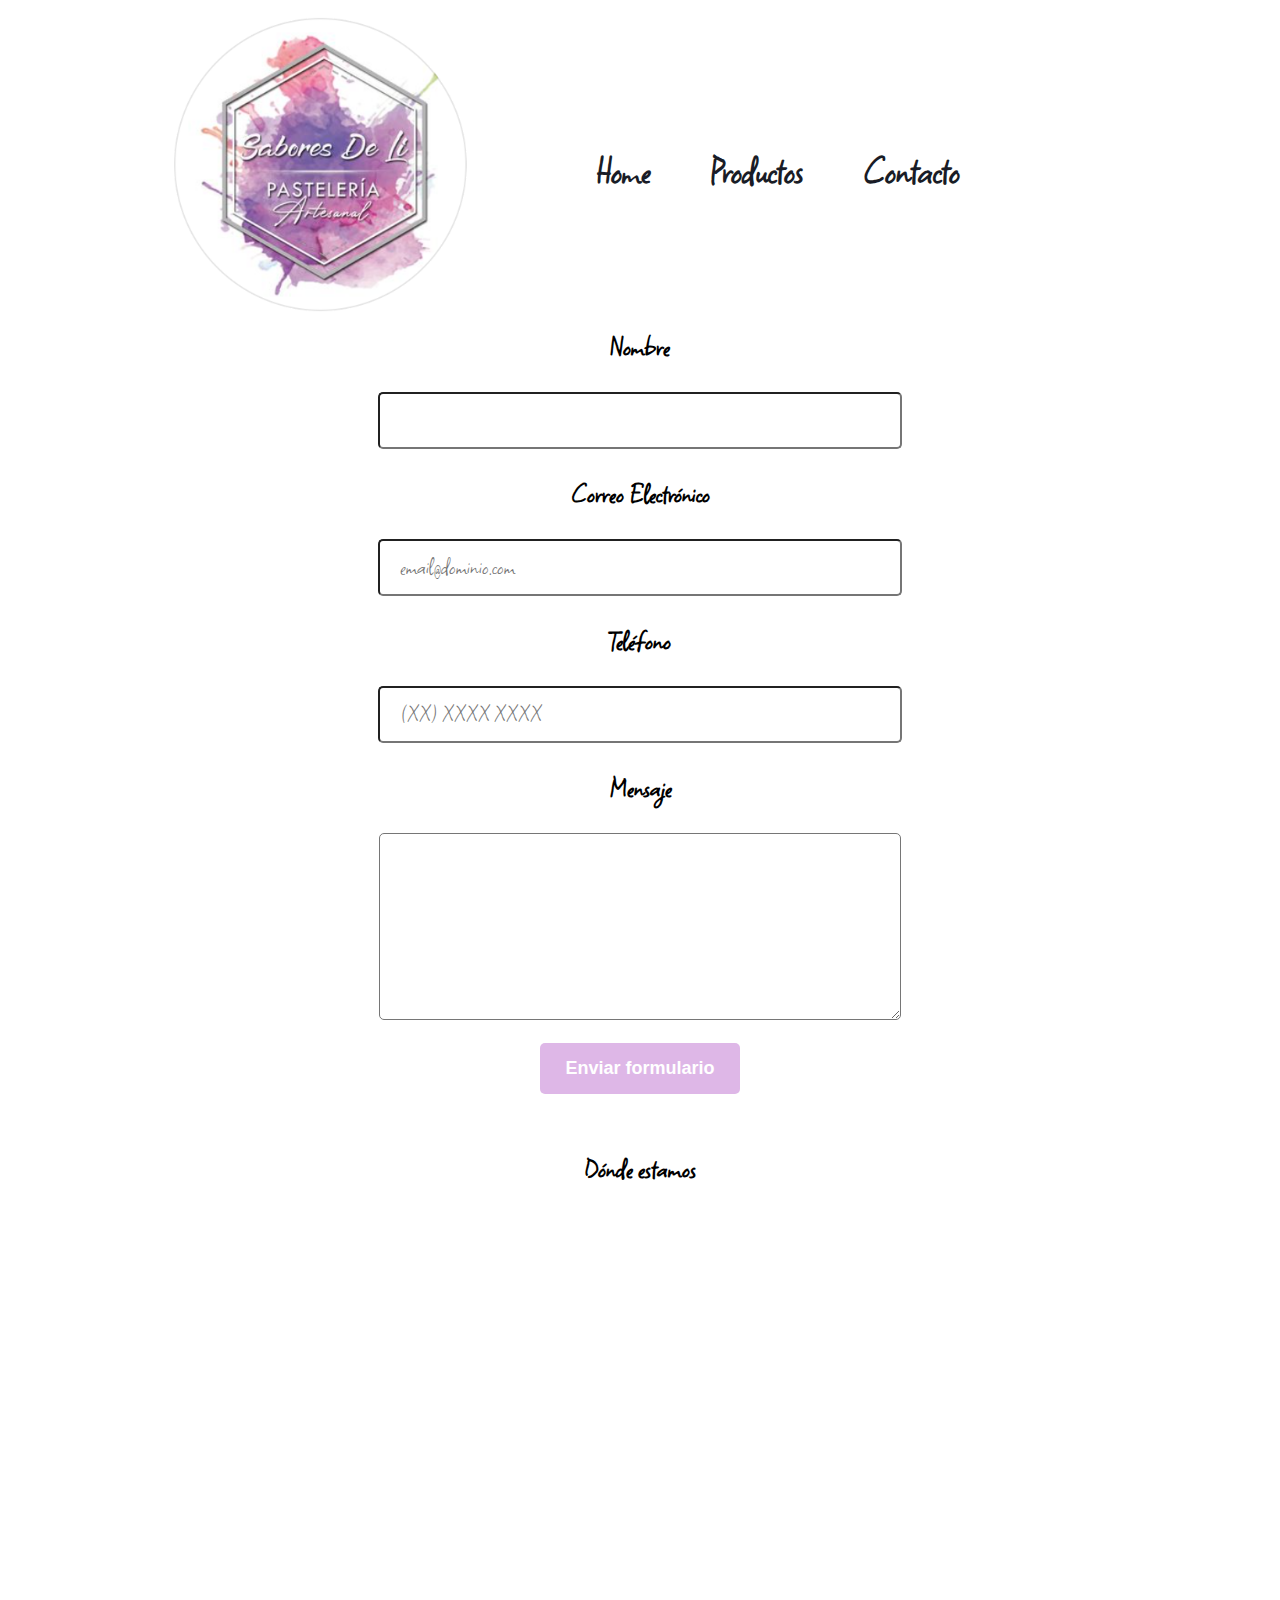
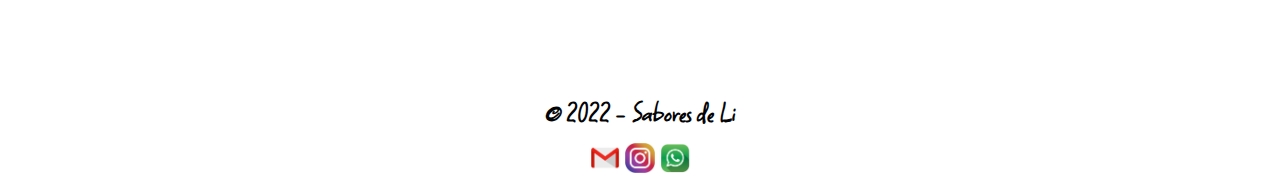
==== contacto.html @ b252bbd1 "Add files via upload" ====
<!DOCTYPE html>

<html lang="es">
    
    <head>
        <meta charset="UTF-8"> 
        <meta name="viewport" content="width=device-width, initial-scale=1.0">
        <title>Sabores de Li</title>
        <link rel="stylesheet" href="reset.css">
        <link rel="stylesheet" href="style.css">
        <link href="https://fonts.googleapis.com/css2?family=Grape+Nuts&family=Montserrat:wght@300&family=Open+Sans:ital,wght@1,300&family=Square+Peg&display=swap" rel="stylesheet">
    </head>

    <body>
        <div class="caja">
            <header>
                <h1><a href="index.html"><img class="logo" src="img/logo.png"></h1></a>
                    <nav class="menu">
                        <ul>
                            <li><a href="index.html">Home</a></li>
                            <li><a href="">Productos</a>
                                <ul>
                                    <li><a href="tortas.html">Tortas</a></li>
                                    <li><a href="desayunos.html">Desayunos</a></li>
                                    <li><a href="cupcakes.html">Cupcakes</a></li>
                                    <li><a href="shot.html">Shots</a></li>
                                </ul>
                            </li>
                            <li><a href="contacto.html">Contacto</a></li>
                        </ul>
                    </nav>
            </header>
        </div>
            
        <main>
                <form>
                    <label for="nombreapellido">Nombre</label>
                    <input type="text" id="nombreapellido" class="input-padron" required>
    
                    <label for="correoelectronico">Correo Electrónico</label>
                    <input type="email" id="correoelectronico" class="input-padron" required placeholder="email@dominio.com">
    
                    <label for="telefono">Teléfono</label>
                    <input type="tel" id="telefono" class="input-padron" required placeholder="(XX) XXXX XXXX">
    
                    <label for="mensaje">Mensaje</label>
                    <textarea cols="20" rows="5" id="mensaje" class="input-padron" required></textarea>
                    
                    <input type="submit" value="Enviar formulario" class="enviar">
                </form>    
                <div class="mapa">
                    <h3 class="donde-estamos">Dónde estamos</h3> 
                    <div class="mapa-contenido">
                        <iframe src="https://www.google.com/maps/embed?pb=!1m18!1m12!1m3!1d13141.381374740155!2d-58.53169441409883!3d-34.57012733595627!2m3!1f0!2f0!3f0!3m2!1i1024!2i768!4f13.1!3m3!1m2!1s0x95bcb70fad43eefd%3A0x64ab1b8f02996a12!2sVilla%20Maip%C3%BA%2C%20Provincia%20de%20Buenos%20Aires!5e0!3m2!1ses-419!2sar!4v1649441343007!5m2!1ses-419!2sar" width="600" height="450" style="border:0;" allowfullscreen="" loading="lazy" referrerpolicy="no-referrer-when-downgrade"></iframe>                   </div>
                    </div>
                </div>
                    
       </main>
            
        <footer>
            <p>© 2022 - Sabores de Li</p>
            <p class="iconos">
            <a href="mailto:magalimedone@gmail.com"><img class="foto-footer" src="img/mail.png" ></a>
            <a href="https://www.instagram.com/magalimedone"><img class="foto-footer" src="img/instagram.png"></a>
            <a href="out.html" target="_blank"><img class="foto-footer" src="img/what.png"></a>
            </p>
        </footer>   
    </body>
</html>
---- style.css ----
html {
    box-sizing:border-box;
}

body, header{
    display: block;
}

main {
    text-align: center;
}

body{
    background: #ffffff;
    width: 980px;
    margin:auto;
}

header {
    width: 100%;
}

.caja{
    position: relative;
    margin: 0 10px;
    width:100%;
}

.logo {
    width: 300px;
    margin: 10px 0 0 10px;
    border-color: #ffffff;

}

.menu {
    position: absolute;
    top:150px;
    right:150px;
}

.menu ul {
    display: flex;
    list-style: none;
}

.menu li{
    margin: 0 30px;
}

.menu ul a {
    display:block;
    font-weight: bold;
    text-decoration: none;
    color: #191C26;
    font-size: 42px;
    font-family: 'Square Peg', cursive;
    background-color: white;

}

.menu a:hover {
    color: #ac71a7;
    transition: 0.5s all;
    background-color: white;
}

.menu ul li ul {
    display: none;
    margin:0;
    position:absolute;
}

.menu ul li a:hover + ul, .menu ul li ul:hover {
    display: block;
}


@media only screen and (max-width: 600px) {
    .logo {
        margin: 10px 0 0 350px;
    }
    nav{
        position: static;
        font-family: 'Square Peg', cursive;
        text-align: center;
        margin-bottom: 30px;
    }
}

.productos-en-venta{ /* caja que me contiene todos los productos*/
    width: 100%;
    margin: 20px 0;
    text-align: center;
}

.foto-productos { /*estilo de las fotos incluidas en los productos*/
    width: 90% ;
    box-sizing: border-box;
    border: 2px solid #ffffff;
    border-radius: 20%;
    text-align: center;
    margin: 10px 0;
}

.productos li{
    display: inline-block;
    width: 430px;
    text-align: center;
    box-sizing: border-box;
    border: 2px solid #ffffff;
    border-radius: 10px;
    font-family: 'Square Peg', cursive;
    font-size:35px;
    margin: 10px;
}

.productos li:hover {
    opacity: 0.7;
    font-size:35px;
    width: 435px;
    transition: 0.4s;
}
.productos li:hover h2{
    font-size: 45px;
    opacity: 0.7;
}

/*tortas HTML */
.tortas {
    display: flex;
    width: 980px;
    height: 100%;
    flex-wrap: wrap;
    align-content: center;

}

.foto-tortas {
    width: 300px;
    box-sizing: border-box;
    border: 2px solid #ffffff;
    border-radius: 20%;
    text-align: center;
    margin: 10px;
}

.tortas div:hover {
    transform: scale(1.5);
    transition: 0.3s;
}

/*Formulario de contacto */

form{
    display: inline-block;
    width: 70%;
    text-align: center;
}

form label{
    display: block;
    font-size: 30px;
    margin: 10px;
    font-family: 'Square Peg', cursive;
    font-weight: bold;
}

.input-padron{
    margin: 20px;
    padding: 10px 20px;
    width: 70%;
    font-family: 'Square Peg', cursive;
    font-size: 25px;
    border-radius: 5px;
}

.enviar{
    width: 200px;
    padding: 15px 0;
    font-size: 18px;
    font-weight: bold;
    color:white;
    background: rgb(222, 183, 231);
    border:none;
    border-radius: 5px;
    transition: 1s all;
    cursor:pointer;
    text-align: center;

}

.enviar:hover{
    background: rgb(196, 75, 233);
    transform: scale(1.02);
    transform: skewX(20deg);
}

.mapa{
    display: block;
    font-family: 'Square Peg', cursive;
    border-radius: 5px;
    text-align: center;
    margin-top: 50px;
}

.donde-estamos{
    text-align: center;
    display: block;
    padding: 10px 0;
    font-size: 30px;
    font-family: 'Square Peg', cursive;
    font-weight: bold;

}

footer {
    color: #030405;
    text-align: center;
    bottom: 0;
    font-family: 'Square Peg', cursive;
    font-size: 30px;
    font-weight: bold;
    margin-top: 50px;
  }

.foto-footer{
    padding-top: 15px;
    width: 30px;
    font-size: 10px;
    text-align: center;

  }
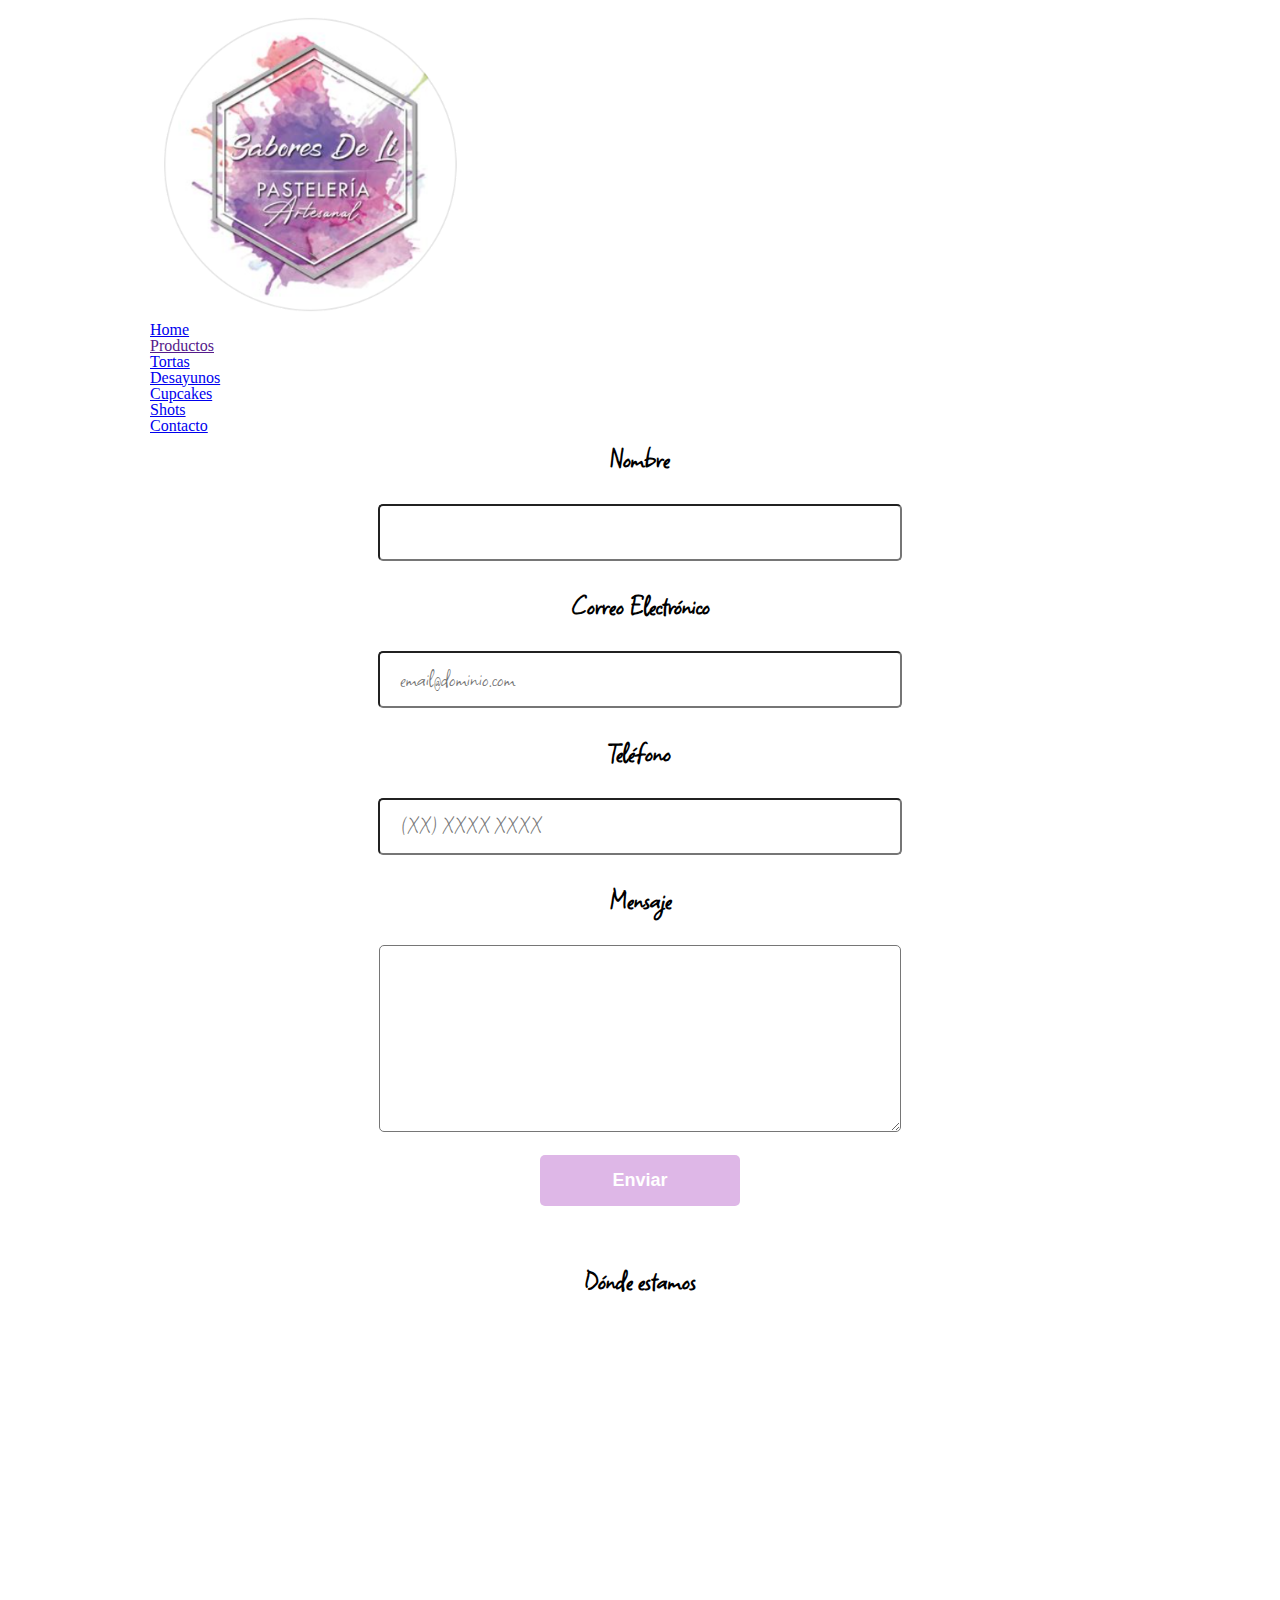
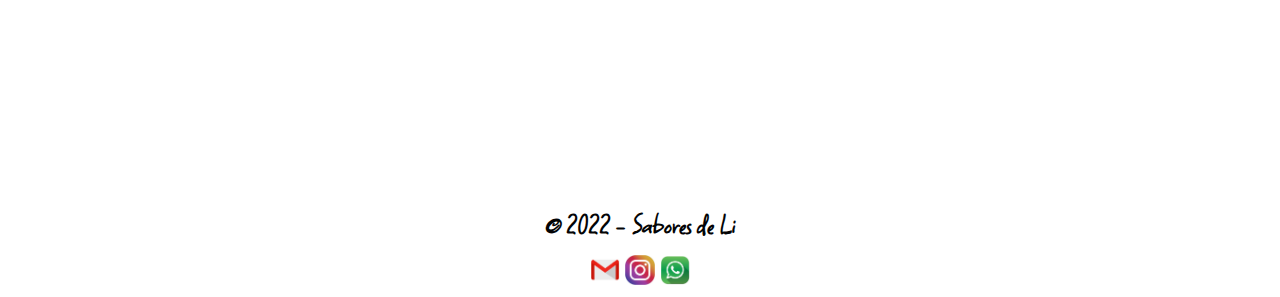
==== commit c576a9fd: "Update contacto.html" ====
--- a/contacto.html
+++ b/contacto.html
@@ -12,25 +12,21 @@
     </head>
 
     <body>
-        <div class="caja">
-            <header>
-                <h1><a href="index.html"><img class="logo" src="img/logo.png"></h1></a>
-                    <nav class="menu">
+        <nav>
+            <div><a href="index.html"><img class="logo" src="img/logo.png"></a></div>
+                <ul>
+                    <li><a href="index.html">Home</a></li>
+                    <li><a href="">Productos</a>
                         <ul>
-                            <li><a href="index.html">Home</a></li>
-                            <li><a href="">Productos</a>
-                                <ul>
-                                    <li><a href="tortas.html">Tortas</a></li>
-                                    <li><a href="desayunos.html">Desayunos</a></li>
-                                    <li><a href="cupcakes.html">Cupcakes</a></li>
-                                    <li><a href="shot.html">Shots</a></li>
-                                </ul>
-                            </li>
-                            <li><a href="contacto.html">Contacto</a></li>
+                            <li><a href="tortas.html">Tortas</a></li>
+                            <li><a href="desayunos.html">Desayunos</a></li>
+                            <li><a href="cupcakes.html">Cupcakes</a></li>
+                            <li><a href="shot.html">Shots</a></li>
                         </ul>
-                    </nav>
-            </header>
-        </div>
+                    </li>
+                    <li><a href="contacto.html">Contacto</a></li>
+                </ul>
+        </nav> 
             
         <main>
                 <form>
@@ -46,7 +42,7 @@
                     <label for="mensaje">Mensaje</label>
                     <textarea cols="20" rows="5" id="mensaje" class="input-padron" required></textarea>
                     
-                    <input type="submit" value="Enviar formulario" class="enviar">
+                    <input type="submit" value="Enviar" class="enviar">
                 </form>    
                 <div class="mapa">
                     <h3 class="donde-estamos">Dónde estamos</h3> 
@@ -66,4 +62,4 @@
             </p>
         </footer>   
     </body>
-</html>+</html>
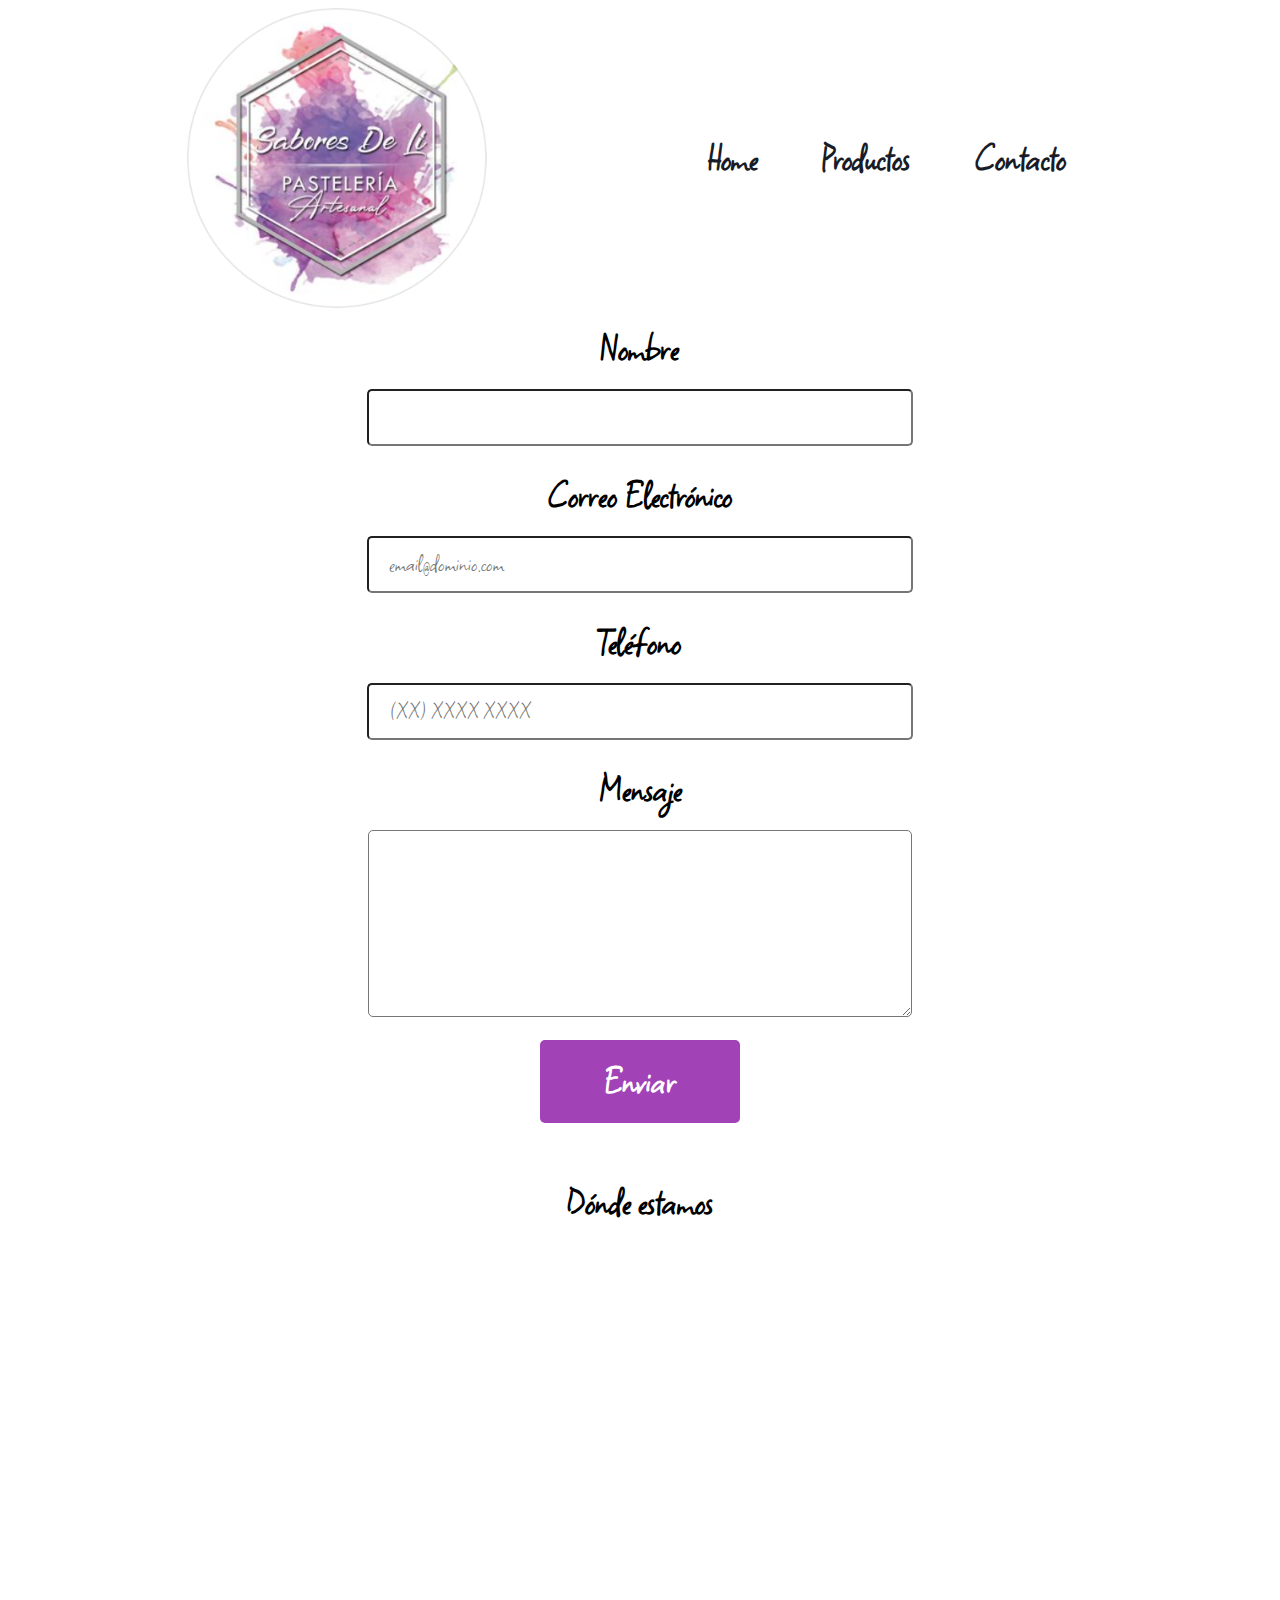
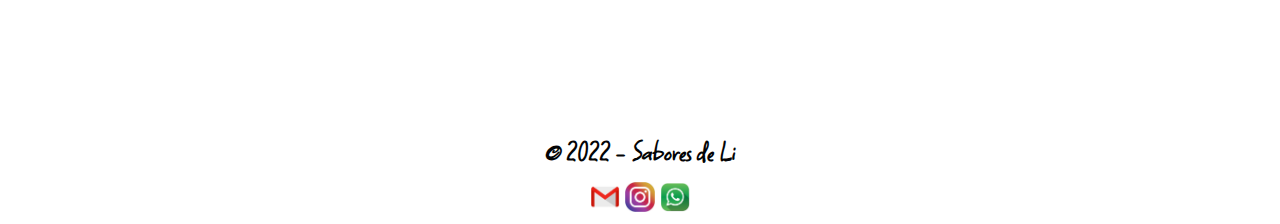
==== commit 321872dc: "Add files via upload" ====
--- a/contacto.html
+++ b/contacto.html
@@ -29,12 +29,12 @@
         </nav> 
             
         <main>
-                <form>
-                    <label for="nombreapellido">Nombre</label>
-                    <input type="text" id="nombreapellido" class="input-padron" required>
+                <form id="formulario">
+                    <label for="nombre">Nombre</label>
+                    <input type="text" id="nombre" class="input-padron" required>
     
-                    <label for="correoelectronico">Correo Electrónico</label>
-                    <input type="email" id="correoelectronico" class="input-padron" required placeholder="email@dominio.com">
+                    <label for="correo">Correo Electrónico</label>
+                    <input type="email" id="correo" class="input-padron" placeholder="email@dominio.com">
     
                     <label for="telefono">Teléfono</label>
                     <input type="tel" id="telefono" class="input-padron" required placeholder="(XX) XXXX XXXX">
@@ -42,7 +42,7 @@
                     <label for="mensaje">Mensaje</label>
                     <textarea cols="20" rows="5" id="mensaje" class="input-padron" required></textarea>
                     
-                    <input type="submit" value="Enviar" class="enviar">
+                    <input type="submit" value="Enviar" id="enviar">
                 </form>    
                 <div class="mapa">
                     <h3 class="donde-estamos">Dónde estamos</h3> 
@@ -61,5 +61,7 @@
             <a href="out.html" target="_blank"><img class="foto-footer" src="img/what.png"></a>
             </p>
         </footer>   
+
+        <script src="form.js"></script>
     </body>
-</html>
+</html>--- a/style.css
+++ b/style.css
@@ -12,85 +12,71 @@
 
 body{
     background: #ffffff;
-    width: 980px;
+    width: 80%;
     margin:auto;
 }
 
-header {
-    width: 100%;
-}
-
-.caja{
-    position: relative;
-    margin: 0 10px;
-    width:100%;
+nav{
+    display: flex;
+    flex-wrap: wrap;
+    justify-content: space-around;
 }
 
 .logo {
-    width: 300px;
-    margin: 10px 0 0 10px;
-    border-color: #ffffff;
-
-}
-
-.menu {
-    position: absolute;
-    top:150px;
-    right:150px;
-}
-
-.menu ul {
+    width:80%;
+}
+
+nav ul {
     display: flex;
-    list-style: none;
-}
-
-.menu li{
-    margin: 0 30px;
-}
-
-.menu ul a {
+    align-items: center;
+
+}
+
+nav li{
+    margin: 2rem;
+    text-align: center;
+}
+
+nav ul a {
     display:block;
     font-weight: bold;
     text-decoration: none;
     color: #191C26;
-    font-size: 42px;
+    font-size: 40px;
     font-family: 'Square Peg', cursive;
     background-color: white;
 
 }
 
-.menu a:hover {
+@media only screen and (max-width: 420px) {
+    nav ul a{
+        font-size: 40px;
+        text-align: center;
+    }
+
+}
+
+nav a:hover {
     color: #ac71a7;
     transition: 0.5s all;
     background-color: white;
 }
-
-.menu ul li ul {
+nav ul li ul {
     display: none;
     margin:0;
     position:absolute;
-}
-
-.menu ul li a:hover + ul, .menu ul li ul:hover {
-    display: block;
-}
-
-
-@media only screen and (max-width: 600px) {
-    .logo {
-        margin: 10px 0 0 350px;
-    }
-    nav{
-        position: static;
-        font-family: 'Square Peg', cursive;
-        text-align: center;
-        margin-bottom: 30px;
-    }
-}
+
+}
+
+nav ul li a:hover + ul, nav ul li ul:hover {
+    display: block;
+    background-color: white;
+}
+
 
 .productos-en-venta{ /* caja que me contiene todos los productos*/
     width: 100%;
-    margin: 20px 0;
+    margin: 10px 0;
     text-align: center;
 }
 
@@ -105,44 +91,35 @@
 
 .productos li{
     display: inline-block;
-    width: 430px;
     text-align: center;
     box-sizing: border-box;
     border: 2px solid #ffffff;
     border-radius: 10px;
     font-family: 'Square Peg', cursive;
-    font-size:35px;
+    font-size: 40px;
     margin: 10px;
 }
 
 .productos li:hover {
     opacity: 0.7;
-    font-size:35px;
-    width: 435px;
+    font-size:42px;
+    width: 505px;
     transition: 0.4s;
-}
-.productos li:hover h2{
-    font-size: 45px;
-    opacity: 0.7;
 }
 
 /*tortas HTML */
 .tortas {
     display: flex;
-    width: 980px;
-    height: 100%;
     flex-wrap: wrap;
-    align-content: center;
+    justify-content: space-around;
 
 }
 
 .foto-tortas {
-    width: 300px;
     box-sizing: border-box;
     border: 2px solid #ffffff;
     border-radius: 20%;
-    text-align: center;
-    margin: 10px;
+    margin: 10px 0;
 }
 
 .tortas div:hover {
@@ -160,8 +137,8 @@
 
 form label{
     display: block;
-    font-size: 30px;
-    margin: 10px;
+    font-size: 40px;
+    margin-top: 10px;
     font-family: 'Square Peg', cursive;
     font-weight: bold;
 }
@@ -175,25 +152,26 @@
     border-radius: 5px;
 }
 
-.enviar{
+#enviar{
     width: 200px;
     padding: 15px 0;
-    font-size: 18px;
+    font-size: 40px;
     font-weight: bold;
     color:white;
-    background: rgb(222, 183, 231);
+    background: rgb(138, 19, 165);
     border:none;
     border-radius: 5px;
     transition: 1s all;
     cursor:pointer;
     text-align: center;
-
-}
-
-.enviar:hover{
+    font-family: 'Square Peg', cursive;
+    opacity: 80%;
+}
+
+#enviar:hover{
     background: rgb(196, 75, 233);
     transform: scale(1.02);
-    transform: skewX(20deg);
+    transform: skewX(10deg);
 }
 
 .mapa{
@@ -208,10 +186,9 @@
     text-align: center;
     display: block;
     padding: 10px 0;
-    font-size: 30px;
-    font-family: 'Square Peg', cursive;
-    font-weight: bold;
-
+    font-size: 40px;
+    font-family: 'Square Peg', cursive;
+    font-weight: bold;
 }
 
 footer {
@@ -222,12 +199,11 @@
     font-size: 30px;
     font-weight: bold;
     margin-top: 50px;
-  }
+}
 
 .foto-footer{
     padding-top: 15px;
     width: 30px;
     font-size: 10px;
     text-align: center;
-
-  }+}